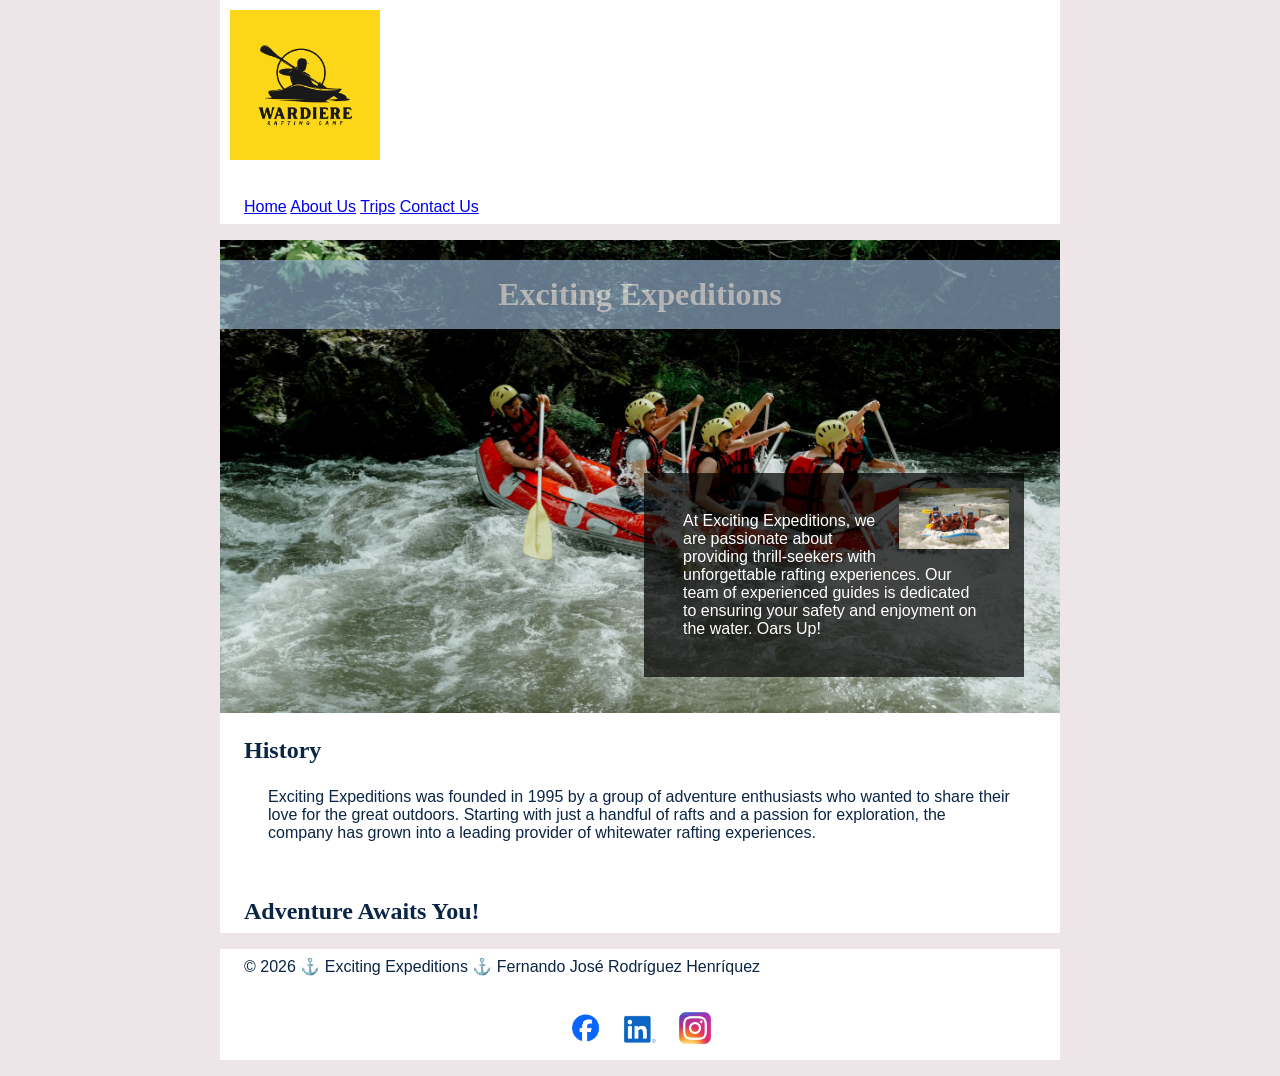
==== wwr/about.html @ c766fca0 "Add files via upload" ====
<!DOCTYPE html>
<html lang="en">
<head>
    <meta charset="UTF-8">
    <meta name="viewport" content="width=device-width, initial-scale=1.0">
    <meta name="description" content="About Us page for Exciting Expeditions, a whitewater rafting company offering thrilling outdoor adventures with expert guides.">
    <meta name="author" content="Fernando José Rodríguez Henríquez">
    <title>About Us - Exciting Expeditions</title>
    <link rel="stylesheet" href="styles/rafting.css">
</head>
<body>
    <header>
        <img src="images/logo.png" alt="Exciting Expeditions Logo">
        <nav>
            <a href="index.html">Home</a>
            <a href="about.html">About Us</a>
            <a href="trips.html">Trips</a>
            <a href="contact.html">Contact Us</a>
        </nav>
    </header>

    <main>
        <div class="hero">
            <img src="images/hero.png" alt="Whitewater rafting adventure">
            <h1>Exciting Expeditions</h1>
            <article>
                <img src="images/happy-client.png" alt="Happy rafting client">
                <p>At Exciting Expeditions, we are passionate about providing thrill-seekers with unforgettable rafting experiences. Our team of experienced guides is dedicated to ensuring your safety and enjoyment on the water. Oars Up!</p>
            </article>
        </div>

        <section>
            <h2>History</h2>
            <p>Exciting Expeditions was founded in 1995 by a group of adventure enthusiasts who wanted to share their love for the great outdoors. Starting with just a handful of rafts and a passion for exploration, the company has grown into a leading provider of whitewater rafting experiences.</p>
        </section>

        <section>
            <h2>Adventure Awaits You!</h2>
        </section>
    </main>

    <footer>
        <p>&copy; 2026 ⚓ Exciting Expeditions ⚓ Fernando José Rodríguez Henríquez</p>
        <nav class="socialmedia">
            <a href="https://facebook.com" target="_blank"><img src="images/facebook.png" alt="Facebook"></a>
            <a href="https://linkedin.com" target="_blank"><img src="images/linkedin.png" alt="LinkedIn"></a>
            <a href="https://instagram.com" target="_blank"><img src="images/instagram.png" alt="Instagram"></a>
        </nav>
    </footer>
</body>
</html>
---- wwr/styles/rafting.css ----
:root {
  --primary-color: #0b2545;
  --secondary-color: #134074;
  --accent1-color: #8da9c4;
  --accent2-color: #eee5e9;
  --body-font: Arial, Helvetica, sans-serif;
  --heading-font: "Georgia", serif;
}

* {
  margin: 0;
  padding: 0;
  box-sizing: border-box;
}

body {
  font-family: var(--body-font);
  color: var(--primary-color);
  background-color: var(--accent2-color);
}

header, main, footer {
  width: 840px;
  margin: 0 auto;
  background-color: #fff;
}

h1, h2 {
  font-family: var(--heading-font);
  color: var(--primary-color);
}

nav, p, section, article {
  margin: 16px;
  padding: 8px;
}

/* Ajuste del tamaño del logo en el header */
header img {
  width: 150px;
  height: auto;
  margin: 10px;
}

/* Estilos de la sección social media en el footer */
.socialmedia {
  display: flex;
  justify-content: center;
  gap: 15px;
}

.socialmedia a {
  text-decoration: none;
}

.socialmedia img {
  width: 40px;
  height: auto;
}

/* =========================================
   ESTILOS DE LA SECCIÓN HERO
   ========================================= */
.hero {
  position: relative;
}

.hero img {
  display: block;
  width: 100%;
  height: auto;
}

.hero h1 {
  position: absolute;
  top: 20px;
  width: 100%;
  padding: 16px;
  text-align: center;
  opacity: 0.7;
  background-color: var(--accent1-color);
  color: #fff;
}

.hero article {
  position: absolute;
  bottom: 20px;
  right: 20px;
  width: 380px;
  background-color: rgb(0 0 0 / 70%);
  color: white;
  padding: 15px;
}

.hero article img {
  float: right;
  width: 110px;
  margin-left: 10px;
}
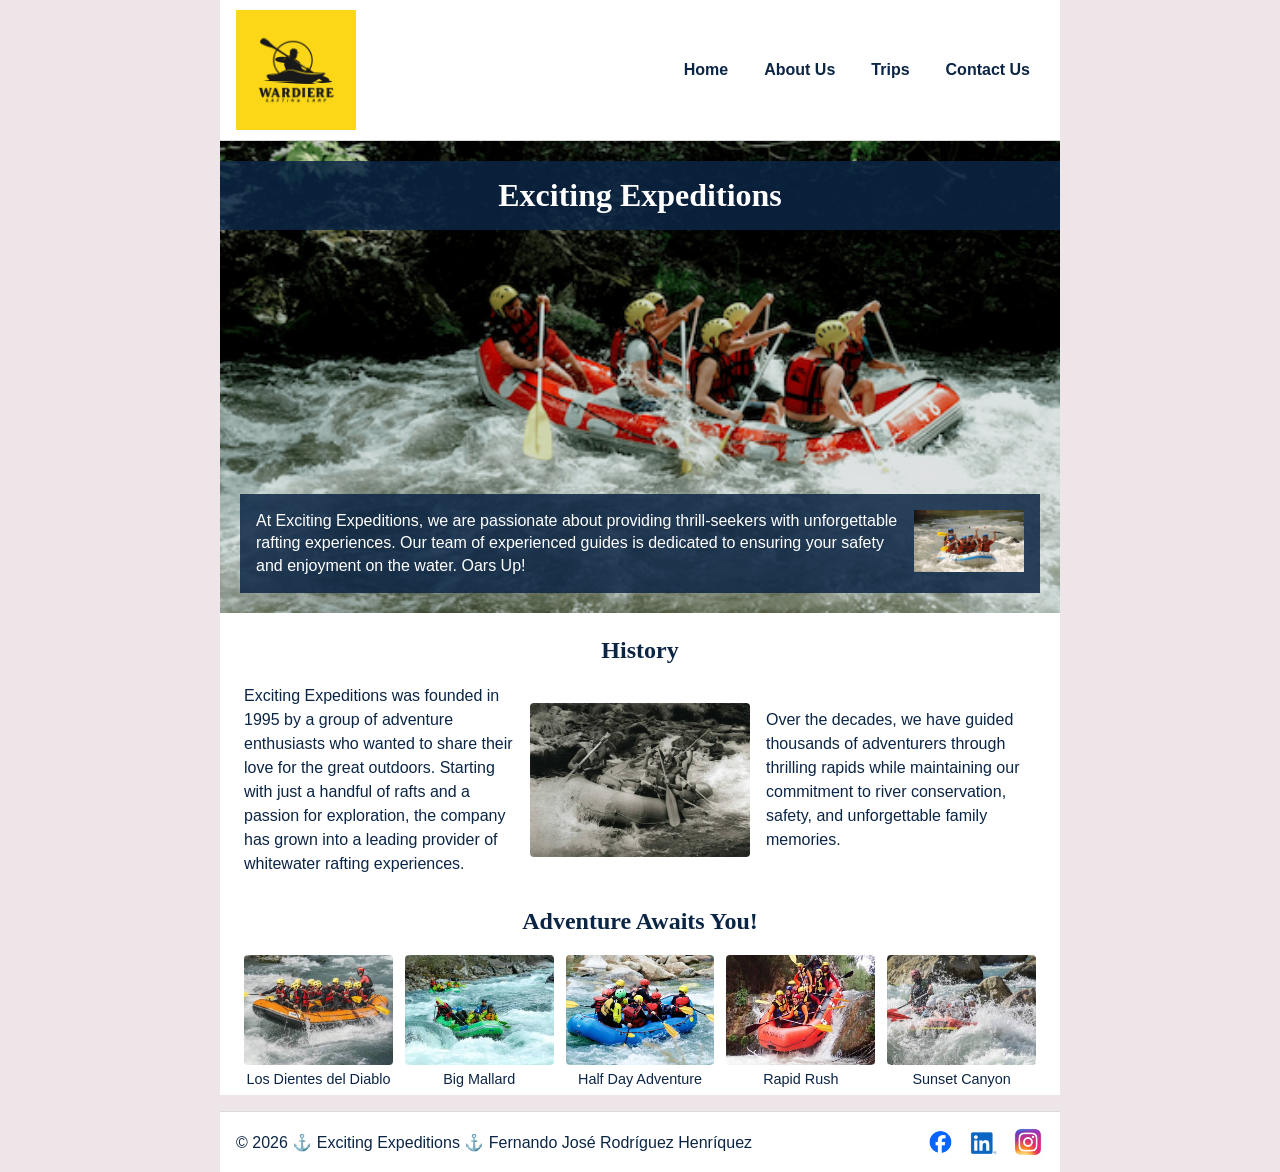
==== commit 8c9823e6: "Add files via upload" ====
--- a/wwr/about.html
+++ b/wwr/about.html
@@ -24,19 +24,39 @@
             <img src="images/hero.png" alt="Whitewater rafting adventure">
             <h1>Exciting Expeditions</h1>
             <article>
-                <img src="images/happy-client.png" alt="Happy rafting client">
+                <img src="images/happy-client.jpg" alt="Happy rafting client">
                 <p>At Exciting Expeditions, we are passionate about providing thrill-seekers with unforgettable rafting experiences. Our team of experienced guides is dedicated to ensuring your safety and enjoyment on the water. Oars Up!</p>
             </article>
         </div>
-
-        <section>
+        <section class="history">
             <h2>History</h2>
             <p>Exciting Expeditions was founded in 1995 by a group of adventure enthusiasts who wanted to share their love for the great outdoors. Starting with just a handful of rafts and a passion for exploration, the company has grown into a leading provider of whitewater rafting experiences.</p>
+            <img src="images/history.jpg" alt="Rafting history">
+            <p>Over the decades, we have guided thousands of adventurers through thrilling rapids while maintaining our commitment to river conservation, safety, and unforgettable family memories.</p>
         </section>
-
-        <section>
+        <section class="adventures">
             <h2>Adventure Awaits You!</h2>
-        </section>
+            <figure>
+                <img src="images/rafting1.jpg" alt="Los Dientes del Diablo rapids">
+                <figcaption>Los Dientes del Diablo</figcaption>
+            </figure>
+            <figure>
+                <img src="images/rafting2.jpg" alt="Big Mallard rapids">
+                <figcaption>Big Mallard</figcaption>
+            </figure>
+            <figure>
+                <img src="images/rafting3.jpg" alt="Half Day Adventure">
+                <figcaption>Half Day Adventure</figcaption>
+            </figure>
+            <figure>
+                <img src="images/rafting4.jpg" alt="Rapid Rush">
+                <figcaption>Rapid Rush</figcaption>
+            </figure>
+            <figure>
+                <img src="images/rafting5.jpg" alt="Sunset Canyon">
+                <figcaption>Sunset Canyon</figcaption>
+            </figure>
+        </section>    
     </main>
 
     <footer>
--- a/wwr/styles/rafting.css
+++ b/wwr/styles/rafting.css
@@ -19,47 +19,69 @@
   background-color: var(--accent2-color);
 }
 
-header, main, footer {
+header,
+main,
+footer {
   width: 840px;
   margin: 0 auto;
-  background-color: #fff;
-}
-
-h1, h2 {
+  background-color: #ffffff;
+}
+
+h1,
+h2 {
   font-family: var(--heading-font);
   color: var(--primary-color);
 }
 
-nav, p, section, article {
+p,
+section,
+article {
   margin: 16px;
   padding: 8px;
 }
 
-/* Ajuste del tamaño del logo en el header */
+/* =========================================
+   HEADER (CSS GRID) Y NAV (CSS FLEX)
+   ========================================= */
+header {
+  display: grid;
+  grid-template-columns: auto 1fr;
+  align-items: center;
+  gap: 16px;
+  padding: 10px 16px;
+  border-bottom: 1px solid #d9d9d9;
+}
+
 header img {
-  width: 150px;
-  height: auto;
-  margin: 10px;
-}
-
-/* Estilos de la sección social media en el footer */
-.socialmedia {
+  width: 120px;
+  height: auto;
+  display: block;
+}
+
+header nav {
   display: flex;
-  justify-content: center;
-  gap: 15px;
-}
-
-.socialmedia a {
+  justify-content: flex-end;
+  align-items: center;
+  gap: 8px;
+  margin: 0;
+  padding: 0;
+}
+
+header nav a {
   text-decoration: none;
-}
-
-.socialmedia img {
-  width: 40px;
-  height: auto;
-}
-
-/* =========================================
-   ESTILOS DE LA SECCIÓN HERO
+  color: var(--primary-color);
+  font-weight: bold;
+  padding: 8px 14px;
+  border-radius: 4px;
+}
+
+header nav a:hover {
+  background-color: var(--primary-color);
+  color: #ffffff;
+}
+
+/* =========================================
+   SECCIÓN HERO
    ========================================= */
 .hero {
   position: relative;
@@ -77,23 +99,128 @@
   width: 100%;
   padding: 16px;
   text-align: center;
-  opacity: 0.7;
-  background-color: var(--accent1-color);
-  color: #fff;
+  background-color: rgb(11 37 69 / 85%);
+  color: #ffffff;
 }
 
 .hero article {
   position: absolute;
   bottom: 20px;
   right: 20px;
-  width: 380px;
-  background-color: rgb(0 0 0 / 70%);
-  color: white;
-  padding: 15px;
+  left: 20px;
+  margin: 0;
+  background-color: rgb(11 37 69 / 85%);
+  color: #ffffff;
+  padding: 16px;
 }
 
 .hero article img {
   float: right;
   width: 110px;
-  margin-left: 10px;
+  margin-left: 12px;
+}
+
+.hero article p {
+  margin: 0;
+  padding: 0;
+  line-height: 1.4;
+}
+
+/* =========================================
+   SECCIÓN HISTORY (TÍTULO + 3 COLUMNAS)
+   ========================================= */
+.history {
+  display: grid;
+  grid-template-columns: 1fr auto 1fr;
+  align-items: center;
+  gap: 16px;
+}
+
+.history h2 {
+  grid-column: 1 / -1;
+  text-align: center;
+  margin-bottom: 4px;
+}
+
+.history p {
+  margin: 0;
+  padding: 0;
+  line-height: 1.5;
+}
+
+.history img {
+  width: 220px;
+  height: auto;
+  display: block;
+  border-radius: 4px;
+}
+
+/* =========================================
+   SECCIÓN ADVENTURES (5 FIGURAS EN FILA)
+   ========================================= */
+.adventures {
+  display: grid;
+  grid-template-columns: repeat(5, 1fr);
+  gap: 12px;
+  align-items: start;
+}
+
+.adventures h2 {
+  grid-column: 1 / -1;
+  text-align: center;
+  margin-bottom: 8px;
+}
+
+.adventures figure {
+  margin: 0;
+  text-align: center;
+}
+
+.adventures img {
+  width: 100%;
+  height: 110px;
+  object-fit: cover;
+  display: block;
+  border-radius: 4px;
+}
+
+.adventures figcaption {
+  margin-top: 6px;
+  font-size: 0.9rem;
+  color: var(--primary-color);
+}
+
+/* =========================================
+   FOOTER (HORIZONTAL Y REDES A LA DERECHA)
+   ========================================= */
+footer {
+  display: flex;
+  justify-content: space-between;
+  align-items: center;
+  padding: 14px 16px;
+  border-top: 1px solid #d9d9d9;
+}
+
+footer p {
+  margin: 0;
+  padding: 0;
+}
+
+.socialmedia {
+  display: flex;
+  justify-content: flex-end;
+  align-items: center;
+  gap: 12px;
+  margin: 0;
+  padding: 0;
+}
+
+.socialmedia a {
+  text-decoration: none;
+}
+
+.socialmedia img {
+  width: 32px;
+  height: auto;
+  display: block;
 }
